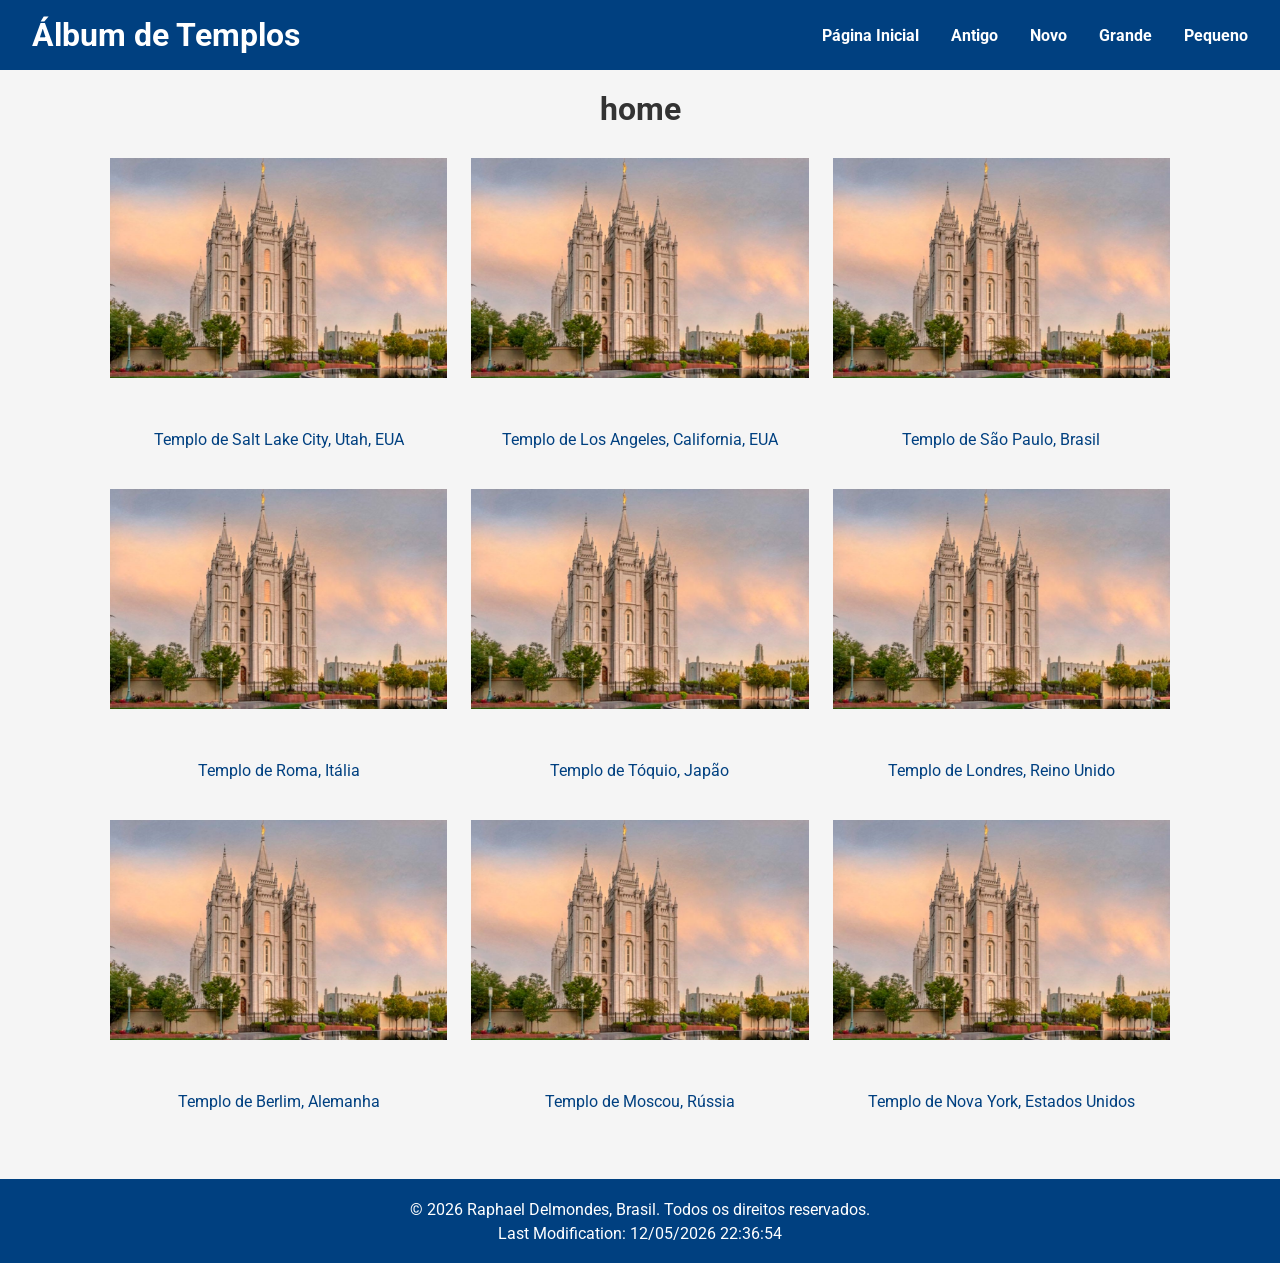
==== templos.html @ 5c53e943 "f" ====
<!DOCTYPE html>
<html lang="pt-br">
<head>
    <meta charset="UTF-8">
    <meta name="viewport" content="width=device-width, initial-scale=1.0">
    <title>Brasil, WDD 130</title>

    <meta name="description" content="Página de templos da Igreja de Jesus Cristo dos Santos dos Últimos Dias.">

    <link rel="stylesheet" href="estilos/templos.css">
    <link rel="stylesheet" href="estilos/templos-grandes.css">

    <script src="scripts/templos.js" defer></script>

</head>
<body>
    <header>
        <h1>Álbum de Templos</h1>

        <button id="menu" aria-label="Abrir menu"></button>

        <nav class="hamburger">
            <a href="#">Página Inicial</a>
            <a href="#">Antigo</a>
            <a href="#">Novo</a>
            <a href="#">Grande</a>
            <a href="#">Pequeno</a>
        </nav>
    </header>

    <main>

        <h2>home</h2>
        <section class="album">

        <figure> <!-- img 1 --->
            <img src="imagens/templo-saltlake.jpg" alt="Templo de Salt Lake City, Utah, EUA">
            <figcaption>Templo de Salt Lake City, Utah, EUA</figcaption>
        </figure>

        <figure> <!-- img 2 --->
            <img src="imagens/templo-saltlake.jpg" alt="Templo de Los Angeles, California, EUA">
            <figcaption>Templo de Los Angeles, California, EUA</figcaption>
        </figure>

        <figure> <!-- img 3 --->
            <img src="imagens/templo-saltlake.jpg" alt="Templo de São Paulo, Brasil">
            <figcaption>Templo de São Paulo, Brasil</figcaption>
        </figure>

        <figure> <!-- img 4 --->
            <img src="imagens/templo-saltlake.jpg" alt="Templo de Roma, Itália">
            <figcaption>Templo de Roma, Itália</figcaption>
        </figure>

        <figure> <!-- img 5 --->
            <img src="imagens/templo-saltlake.jpg" alt="Templo de Tóquio, Japão">
            <figcaption>Templo de Tóquio, Japão</figcaption>
        </figure>

        <figure> <!-- img 6 --->
            <img src="imagens/templo-saltlake.jpg" alt="Templo de Londres, Reino Unido">
            <figcaption>Templo de Londres, Reino Unido</figcaption>
        </figure>

        <figure> <!-- img 7 --->
            <img src="imagens/templo-saltlake.jpg" alt="Templo de Berlim, Alemanha">
            <figcaption>Templo de Berlim, Alemanha</figcaption>
        </figure>

        <figure> <!-- img 8 --->
            <img src="imagens/templo-saltlake.jpg" alt="Templo de Moscou, Rússia">
            <figcaption>Templo de Moscou, Rússia</figcaption>
        </figure>

        <figure> <!-- img 9 --->
            <img src="imagens/templo-saltlake.jpg" alt="Templo de Nova York, Estados Unidos">
            <figcaption>Templo de Nova York, Estados Unidos</figcaption>
        </figure>
        
        </section>
    </main>

    <footer>
        <p> &copy;
            <span id="currentyear"></span> Raphael Delmondes, Brasil. Todos os direitos reservados.
        </p>

        <p id="lastModified"></p>
    </footer>

</body>

</html>
---- estilos/templos.css ----
@import url('https://fonts.googleapis.com/css2?family=Roboto:wght@400;700&display=swap');

*{
    margin: 0;
    padding: 0;
    box-sizing: border-box;
}

/*-----------------BODY---------------*/

body{
    font-family: 'Roboto', sans-serif;
    background-color: #f5f5f5;
    color: #333;
}
/*-----------------HEADER / CABEÇA ---------------*/
header{
    background-color: #004080;
    color: white;

    display: flex;
    justify-content: space-between;
    align-items: center;

    padding: 1rem 2rem;
}

h1, h2, h3{
    font-size: 2rem;
}
/*-----------------NAVEGAÇÃO---------------*/
nav{
    display: flex;
    flex-direction: row;
    gap: 2rem;
    text-align: center;
}

nav a{
    text-decoration: none;
    color: white;
    font-weight: bold;
}

nav a:hover{
    text-decoration: underline;
}
/*-----------------MAIN---------------*/
main{
    margin: auto;
    max-width: 1100px;
    padding: 20px;
}

main h2{
    text-align: center;
    margin-bottom: 30px;
}
/*-----------------ALBUM---------------*/
.album {
    display: grid;
    grid-template-columns: 1fr;
    gap: 1.5rem;
}

figure{
    text-align: center;
}

figure img{
    width: 100%;
    height: 220px;
    object-fit: cover;
}

figcaption{
    text-align: center;
    color: #004080;
    text-align: center;
    padding: 1rem;
    margin-top: 2rem;
}
/*-----------------FOOTER---------------*/
footer{
    background-color:#004080;
    color: white;
    text-align: center;
    padding: 1rem;
    margin-top: 2rem;
}
footer p{
    margin: .3rem;
}


/*----------------- BOTÃO DE MENU ---------------*/
/* Botão do menu */
#menu {
    font-size: 2rem;
    background: none;
    border: none;
    color: white;
    cursor: pointer;
}

/* Ícone ☰ */
#menu::before {
    content: "☰";
}

/* Ícone ✖ */
#menu.open::before {
    content: "✖";
}

/* Esconde o menu no celular */
.hamburger {
    display: none;
}

/* Mostra o menu quando clicar */
.hamburger.open {
    display: flex;
    flex-direction: column;
}
---- estilos/templos-grandes.css ----
@media screen and (min-width: 768px) {

    header {
        display: flex;
        justify-content: space-between;
        align-items: center;
    }

    nav {
        flex-direction: row;
        gap: 2rem;
    }

    .album {
        grid-template-columns: repeat(3, 1fr);
    }
}

@media screen and (min-width: 768px) {

    #menu {
        display: none;
    }

    .hamburger {
        display: flex;
        flex-direction: row;
        gap: 2rem;
    }
}
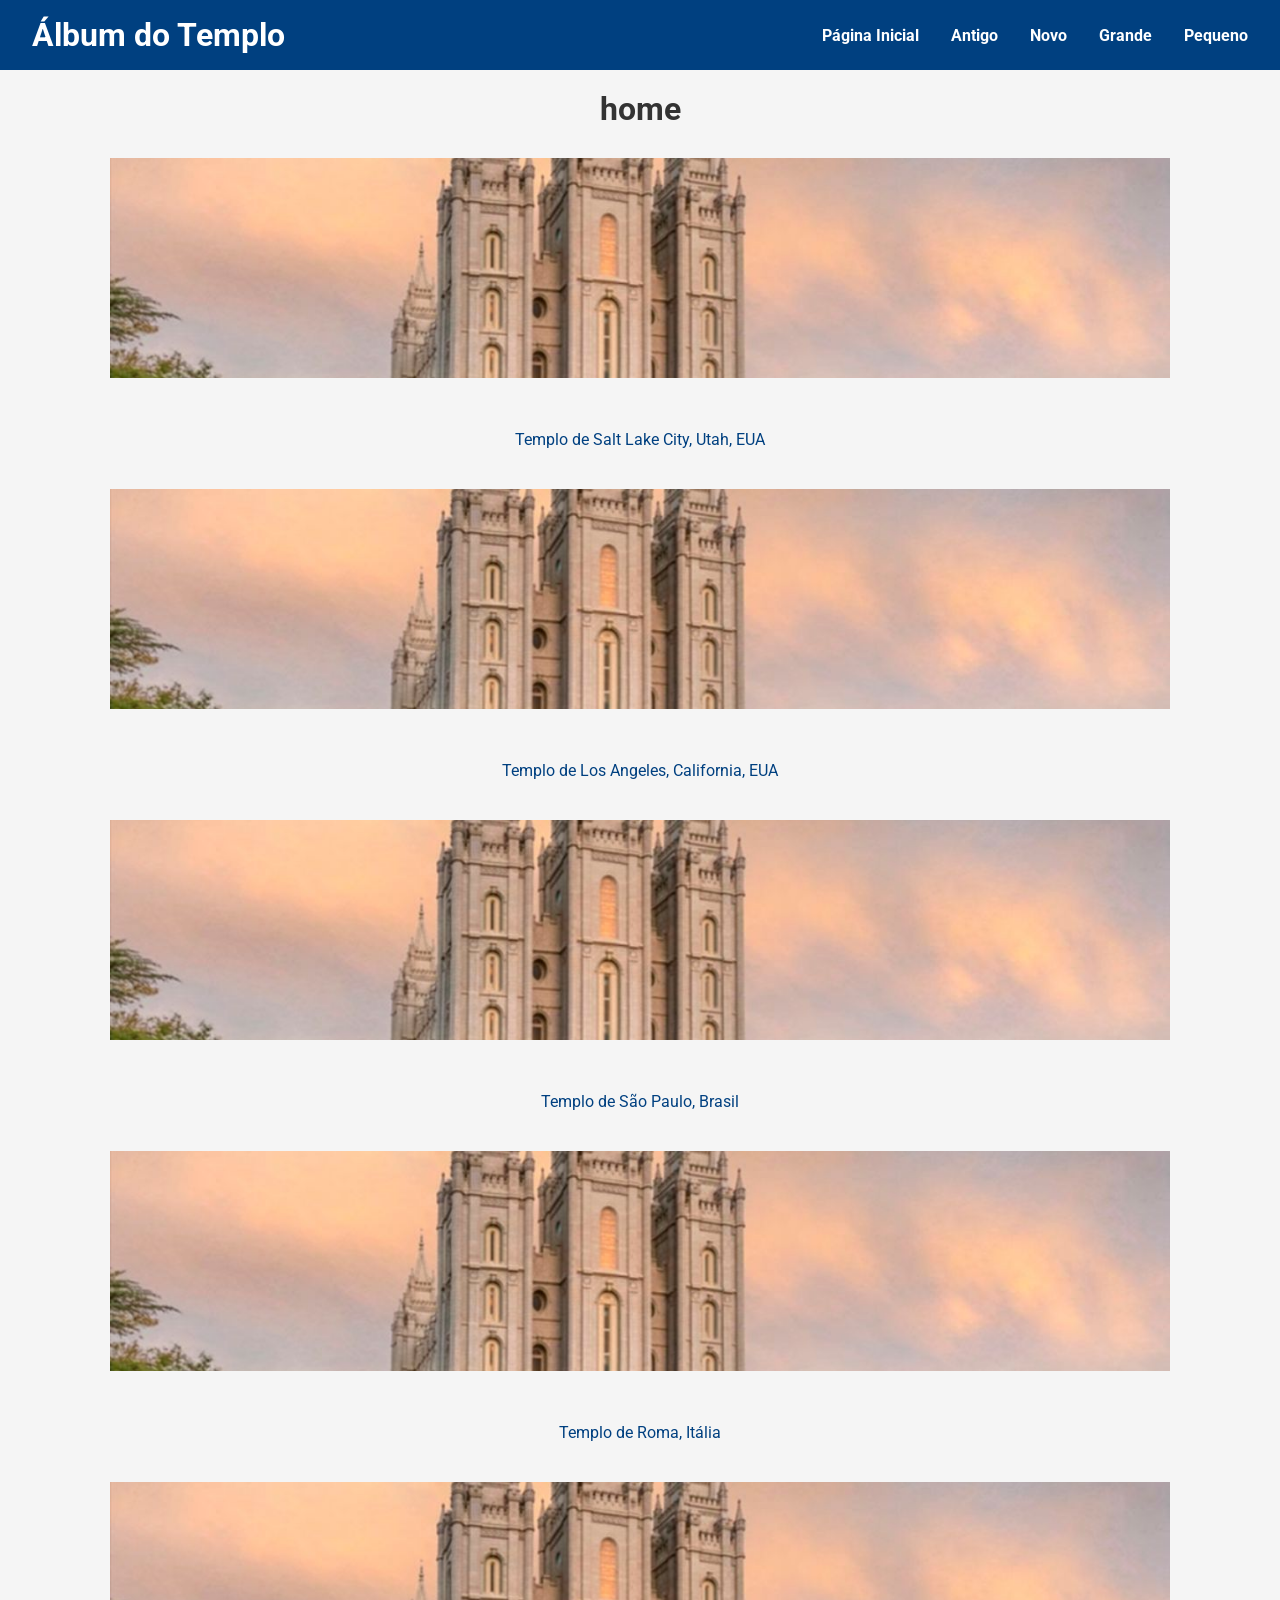
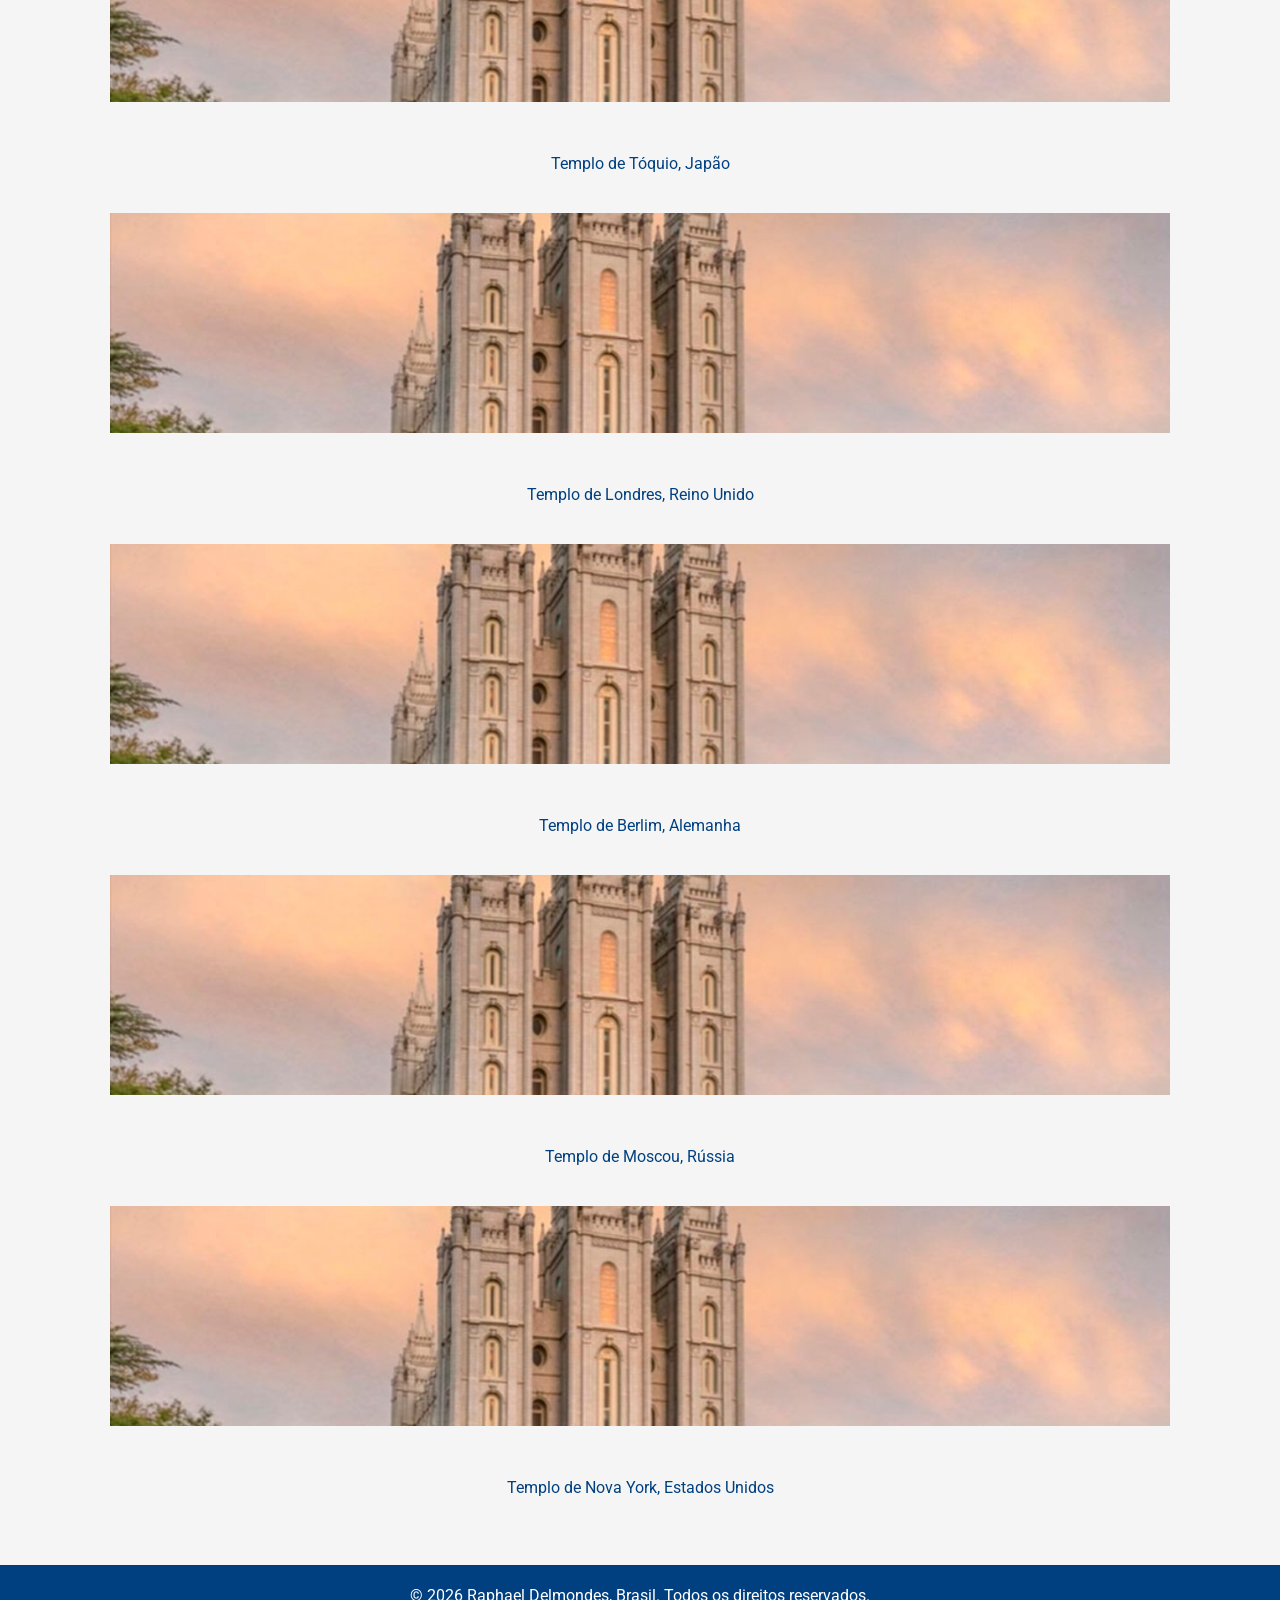
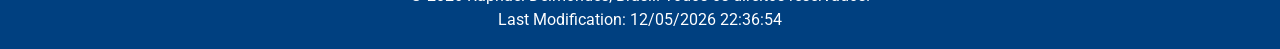
==== commit c10405b3: "fonte" ====
--- a/templos.html
+++ b/templos.html
@@ -3,19 +3,27 @@
 <head>
     <meta charset="UTF-8">
     <meta name="viewport" content="width=device-width, initial-scale=1.0">
-    <title>Brasil, WDD 130</title>
+    <title>Álbum do Templo</title>
 
+    
     <meta name="description" content="Página de templos da Igreja de Jesus Cristo dos Santos dos Últimos Dias.">
+    <meta name="author" content="Raphael Delmondes">
+
+
+    <link rel="preconnect" href="https://fonts.googleapis.com">
+    <link rel="preconnect" href="https://fonts.gstatic.com" crossorigin>
+    <link href="https://fonts.googleapis.com/css2?family=Roboto:wght@400;700&display=swap" rel="stylesheet">
+
 
     <link rel="stylesheet" href="estilos/templos.css">
-    <link rel="stylesheet" href="estilos/templos-grandes.css">
+    <link rel="stylesheet" href="estilos/templos-grande.css">
 
     <script src="scripts/templos.js" defer></script>
 
 </head>
 <body>
     <header>
-        <h1>Álbum de Templos</h1>
+        <h1>Álbum do Templo</h1>
 
         <button id="menu" aria-label="Abrir menu"></button>
 
--- a/estilos/templos.css
+++ b/estilos/templos.css
@@ -1,5 +1,3 @@
-@import url('https://fonts.googleapis.com/css2?family=Roboto:wght@400;700&display=swap');
-
 *{
     margin: 0;
     padding: 0;
@@ -115,7 +113,8 @@
 
 /* Esconde o menu no celular */
 .hamburger {
-    display: none;
+    display: flex;
+    align-items: center;
 }
 
 /* Mostra o menu quando clicar */
--- a/estilos/templos-grande.css
+++ b/estilos/templos-grande.css
@@ -0,0 +1,12 @@
+@media screen and (min-width: 768px) {
+
+    #menu {
+        display: none;
+    }
+
+    .hamburger {
+        display: flex;
+        flex-direction: row;
+        gap: 2rem;
+    }
+}
